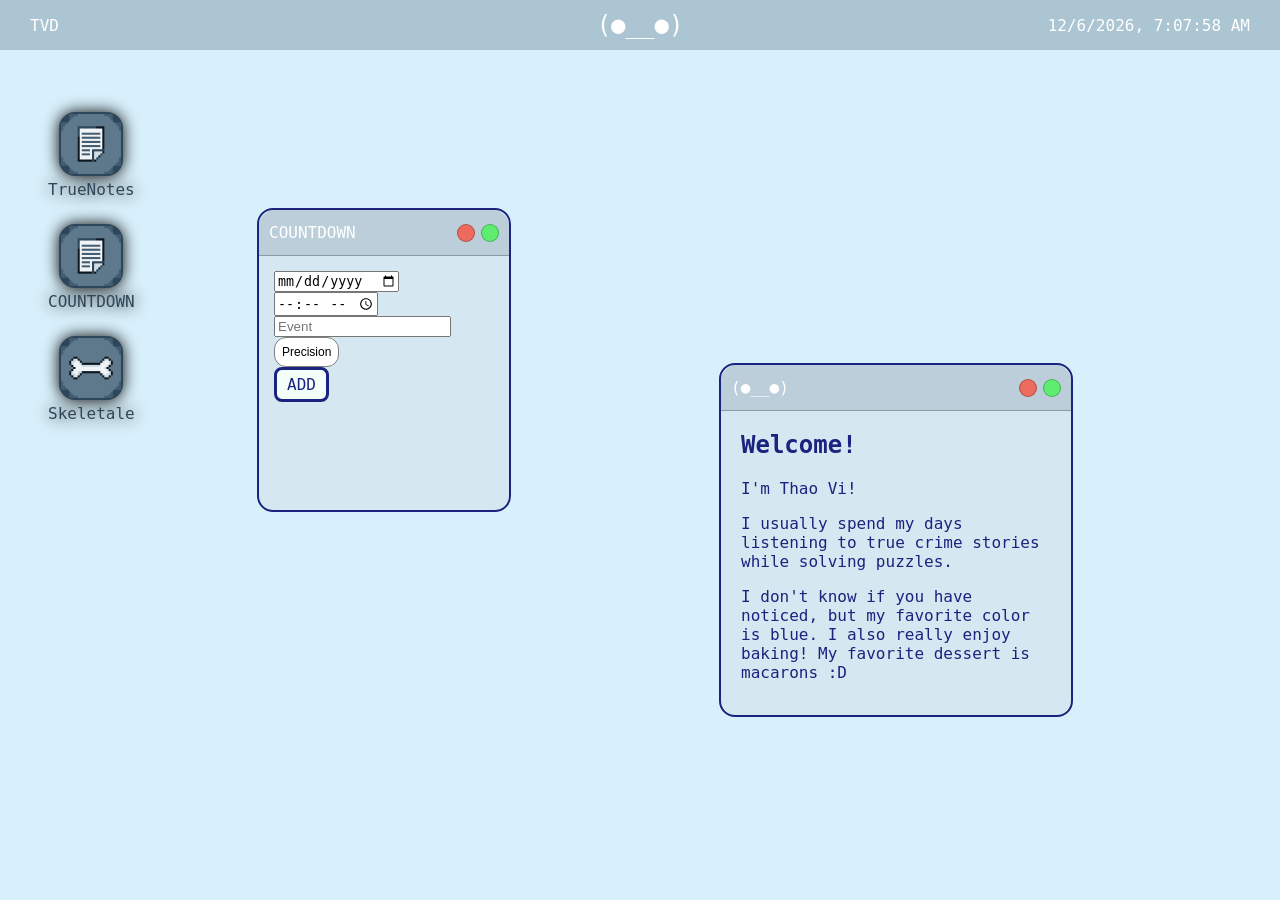
==== index.html @ 7bcbb226 "Add files via upload" ====
<!DOCTYPE html>
<html>
  <head>
    <link rel="stylesheet" type="text/css" href="style.css" "/>
  </head>
  <body style="background-color: #D8F0FB; font-family: DejaVu Sans Mono, monospace; color: #1a237e;margin:20px; background-image: url('https://wallpapers.com/images/hd/thick-white-smoke-aesthetic-light-blue-ysuzkg6v1v2nowtl.jpg'); background-size: cover;">
    <div class="window" id="welcome" style="width:350px; top:60%; left:70%; height:350px">

      <div class="windowheader" id="welcomeheader">
        <div>
          <p>(●__●)</p>
        </div>

        <div class="buttons">
          <div class="closebutton hoverbig" id="welcomeclose"></div>
          <div class="openbutton hoverbig" id="welcomeopen"></div>
        </div>
      </div>
      <div style="padding:0 20px 20px 20px;">
        <h2>Welcome!</h2>
        <p>I'm Thao Vi!</p>
        <p>I usually spend my days listening to true crime stories while solving puzzles.</p>
        <p>I don't know if you have noticed, but my favorite color is blue.    I also really enjoy baking! My favorite dessert is macarons :D</p>
      </div>
    </div>

    <div id="top" style="height:50px; width:100%; position:absolute; top:0; left:0; box-sizing:border-box; background-color:rgba(43, 69, 90, 0.25); backdrop-filter: blur(5px); color:white;"> 
      <div style="display: flex;align-items: center;justify-content: space-between; height:100%; width:100%;">
        <div style="margin-left:30px;">
            TVD
          </div>
          <div id="timeElement" style="margin-right:30px; ">
            Time
          </div>
      </div> 
      <div style=" display: flex;align-items: center;justify-content: center; position:absolute; top:50%; left:50%; transform:translate(-50%, -50%); font-size: 24px;">
           (●__●)
      </div>
    </div>
    <script>
      function updateTime(){
        var currentTime = new Date().toLocaleString();
        var timeText=document.querySelector("#timeElement");
        timeText.innerHTML=currentTime;   
      }
      setInterval(updateTime, 1000);
    </script>

    <div id="desktopApps" style="padding-top: 64px; padding-left: 16px;">
      <div class="appIcon" id="notesIcon">
        <img src="./Images/notes.png" style="width: 64px; height: 64px; border-radius: 16px;">
        <p style="margin: 0px; color:#2E4659; ">TrueNotes</p>
      </div>
      <div class="appIcon" id="countdownIcon">
        <img src="./Images/notes.png" style="width: 64px; height: 64px; border-radius: 16px;">
        <p style="margin: 0px; color:#2E4659; ">COUNTDOWN</p>
      </div>

      <div class="appIcon" id="skeletaleIcon">
        <img src="./Images/skeletale.png" style="width: 64px; height: 64px; border-radius: 16px;">
        <p style="margin: 0px; color:#2E4659; ">Skeletale</p>
      </div>
    </div> 

    <div class="window" id="countdown" style=" top:40%; left:30%; width:250px; height:300px;">
      <div class="windowheader" id="countdownheader">
        <div>
          <p>COUNTDOWN</p>
        </div>
        <div class="buttons">
          <div class="closebutton hoverbig" id="countdownclose"></div>
          <div class="openbutton hoverbig" id="countdownopen"></div>
        </div>
      </div>
      <div class="cdmain">
        <div class="newcd" id="newcd">
          <input type="date" name="date"/>
          <input type="time" name="time"/>
          <input type="text" name="event" placeholder="Event"/>
          <div class="dropdown">
            <button class="dropbtn">Precision</button>
            <div class="dropdown-content">
              <a id="day">Day</a>
              <a id="hour">Hour</a>
              <a id="minute">Minute</a>
              <a id="second">Second</a>
            </div>
          </div>
          <div class="button" id="addbutton">ADD</div>
        </div>
        <div class="cd">
          <p id="demo"> </p>
        </div>

      </div>
    </div> 

    <div class="window" id="notes" style=" top:40%; left:30%; width:500px; height:400px; display:none;">
      <div class="windowheader" id="notesheader">
        <div>
          <p>TRUENOTES</p>
        </div>

        <div class="buttons">
          <div class="closebutton hoverbig" id="notesclose"></div>
          <div class="openbutton hoverbig" id="notesopen"></div>
        </div>
        </div>
          <div class="notesContent">
            <div class="notesSidebar" id="notesSidebar">
              <div class="feet" id="feet">
                
              </div>
            </div>
            <div class="notesMain no" id="notesContent" ></div>
          </div>
    </div>
    <div class="window" id="skeletale" style=" top:50%; left:30%; display:none; width:550px; height:530px;">
      <div class="windowheader" id="skeletaleheader">
          <div>
            <p>SKELETALE</p>
          </div>
          <div class="buttoncontainer"> 
            <div class="buttons">
                <div class="closebutton hoverbig" id="skeletaleclose"></div>
                <div class="openbutton hoverbig" id="skeletaleopen"></div>
            </div>
          </div>
      </div>
      <div class="skeletaleBody">
        <div class="skeletaleMain">
          <div class="skeletaleContent" id="skeletaleContent" style="padding:0 20px 20px 20px;"></div>
          <div class="skeletonImage no" id="skeletonImage">
            <img src="./Images/skeleton no bg.png" alt="Skeleton">
            <div class="heart" 
            id="heart"> 
              <img src="./Images/heart.png" alt="Heart">
            </div>
          </div>
        </div>
          <div class="buttonContainer">
            <div class="button no hoverbig" id="backbutton" onclick="backSkel()">
            < BACK
            </div>
            <div class="button hoverbig" id="nextbutton" onclick="nextSkel()">
            NEXT >
            </div>
          </div>
        </div>


    </div>
    <script src="script.js"></script>
    <script src="countdown.js"></script>
  </body>

</html>
---- style.css ----
.cdmain {
    padding: 15px;
}
/* Dropdown Button */
.dropbtn {
  background-color: #ffffff;
  color: rgb(0, 0, 0);
  padding: 7px;
  font-size: 12px;
  border: solid 1px gray;
  border-radius: 12px;
}

/* The container <div> - needed to position the dropdown content */
.dropdown {
  position: relative;
  display: inline-block;
}

/* Dropdown Content (Hidden by Default) */
.dropdown-content {
  display: none;
  position: absolute;
  background-color: #f1f1f1;
  min-width: 120px;
  box-shadow: 0px 8px 16px 0px rgba(0,0,0,0.2);
  z-index: 1;
}

/* Links inside the dropdown */
.dropdown-content a {
  color: black;
  padding: 12px 16px;
  text-decoration: none;
  display: block;
  cursor: pointer;
}

/* Change color of dropdown links on hover */
.dropdown-content a:hover {background-color: #ddd;}

/* Show the dropdown menu on hover */
.dropdown:hover .dropdown-content {display: block; border-radius: 3px;}

/* Change the background color of the dropdown button when the dropdown content is shown */
.dropdown:hover .dropbtn {background-color: #ddd;}
.hoverbig:hover {
    transform: scale(1.2);
    transition: transform 0.15s;
}

.hoverbig img:hover {
    transform: scale(1.2);
}

.footprints {
    margin-bottom:5px;
}
.footprints.left {
    transform: translateX(-15px);
}

.footprints.right {
    transform: translateX(20px);
}
.footprints img {
    height:30px;
    width:30px;
    object-fit: contain;
    margin: 5px;
}
.closebutton {
    cursor: pointer; 
    width:16px; 
    height:16px;background-color: #EC6B5E; 
    border-radius:16px; 
    border:solid 1px rgba(0,0,0,0.25); 
    margin-left:6px;
}

.openbutton {
    cursor: pointer; 
    width:16px; 
    height:16px;background-color: #5eec71; 
    border-radius:16px; 
    border:solid 1px rgba(0,0,0,0.25); 
    margin-left:6px;
}

.window {
    position: absolute;
    border: solid 2px;
    border-radius:16px;
    background:#D5E7F1;
    padding:0;
    transform: translate(-50%, -50%);
}

.windowheader {
    height:25px;
    display:flex;
    margin:0;
    padding:10px;
    background:rgba(43, 69, 90, 0.15);
    color:white;
    cursor:move;
    border-radius:16px 16px 0 0;
    align-items: center;
    justify-content: space-between;
    border-bottom:solid 1px rgba(0,0,0,0.25); 
}

.buttons {
    display:flex;
    justify-content: space-between;
}

.selected { 
    background-color: rgba(143, 220, 250, 0.215);
    height:80px
}

.appIcon {
    text-align: center;
    border-radius: 8px;
    cursor: pointer;
    padding: 16px; 
    filter: drop-shadow(0 0 8px black); 
    width: fit-content;
}


.notesContent {
    display: flex;
    flex-direction: row;
    height: 355px;
}


.notesSidebar {
    width:100%;
    display:flex;
    justify-content: center;
    align-items: end;
    padding:10px;
    background-image: url("./Images/grass.png");
    background-size: contain;
    transition: width 0.5s ease;
}
.notesSidebar.compressed{
    padding: 10px;
    height: auto;
    width:90px;
    background:rgba(124, 147, 165, 0.5);
    background-image: url("./Images/grass.png");
    background-size: contain;
    border-radius: 0 0 0 16px; 
    border-top:solid 1px rgba(0,0,0,0.25); 
}

.noteEntry {
    display:flex;
    margin: 20px;
    padding:10px
}

.notesMain {
    padding: 0 20px 20px 20px;
    width:410px;
    overflow-y: hidden;
}

#desktopApps {
    position: absolute;
    top: 32px;
    left: 16px;

    display: grid;
    grid-template-rows: repeat(3, 96px);
    gap: 16px;
}

.button {
    border:solid;
    border-radius: 8px;
    background-color: mintcream;
    width: fit-content;
    padding: 5px 10px;
    cursor:pointer;
}

.skeletaleBody {
    display: flex;
    flex-direction: column;
    height: 450px;
}

.buttonContainer {
    display: flex;
    justify-content: center;
    gap:16px;
    align-items: center;
    flex-shrink: 0;
}

.no {
    display:none !important;
}

.skeletaleMain {
    display: flex;
    flex: 1;
    overflow: hidden;
}

.skeletaleContent {
    flex: 3;
    padding: 20px;
    overflow-y: hidden;
}

.skeletonImage {
    flex: 2;
    display: flex;
    justify-content: center;
    align-items: flex-start;
    padding-top:20px;
    position:relative;
}

.skeletonImage img {
    max-width: 100%;
    max-height: 370px;
    object-fit: contain;
}

.heart img {
    object-fit: contain;
    height: 10px;
}

#heart {
    position: absolute;
    filter:drop-shadow(0 0 4px rgba(255,70,70,0.8));
    top: 50px;
    left: 80px;

    transition: top 0.3s, left 0.3s;
}
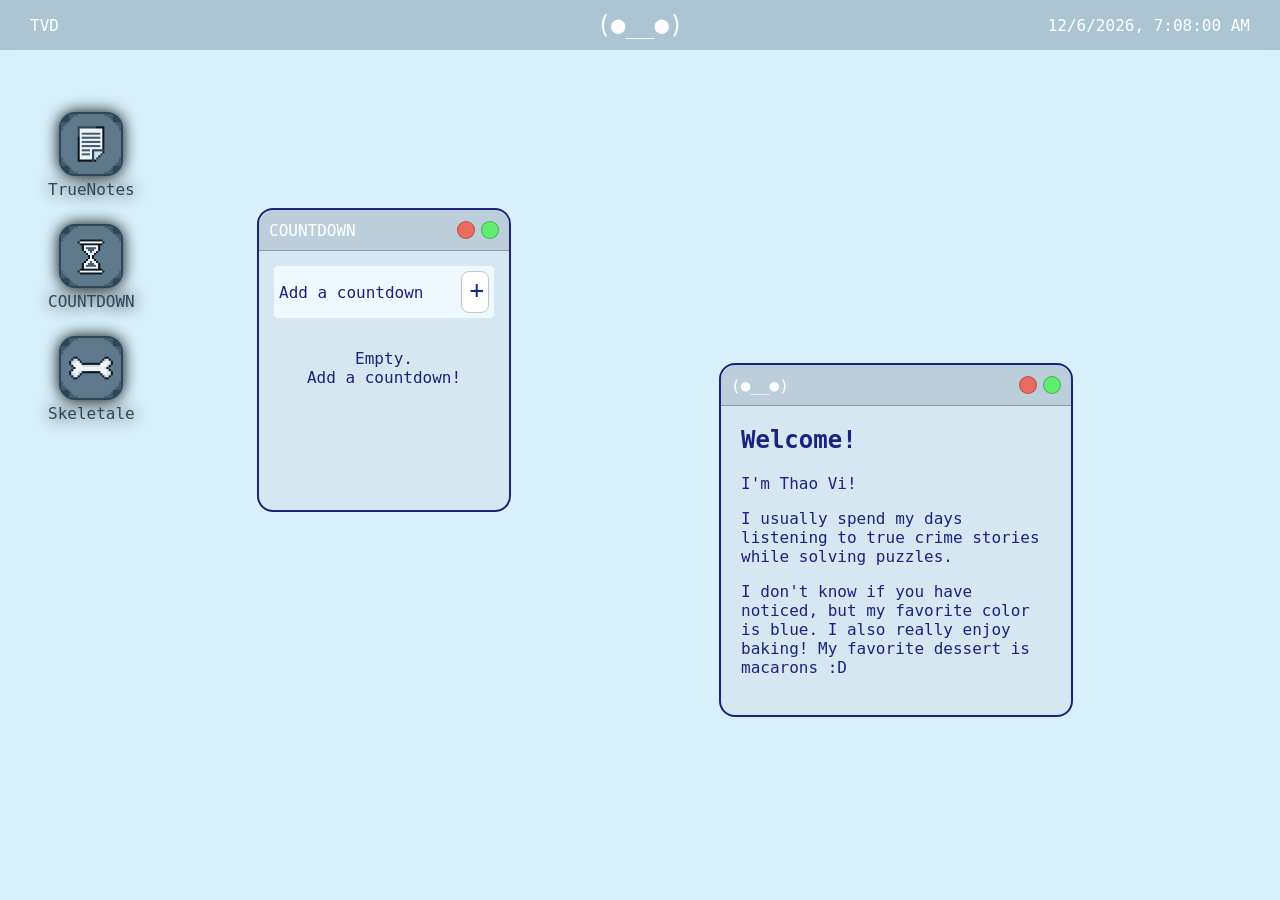
==== commit 091d670b: "Add files via upload" ====
--- a/index.html
+++ b/index.html
@@ -52,7 +52,7 @@
         <p style="margin: 0px; color:#2E4659; ">TrueNotes</p>
       </div>
       <div class="appIcon" id="countdownIcon">
-        <img src="./Images/notes.png" style="width: 64px; height: 64px; border-radius: 16px;">
+        <img src="./Images/count.png" style="width: 64px; height: 64px; border-radius: 16px;">
         <p style="margin: 0px; color:#2E4659; ">COUNTDOWN</p>
       </div>
 
@@ -67,29 +67,47 @@
         <div>
           <p>COUNTDOWN</p>
         </div>
-        <div class="buttons">
+        <div class="buttons"> 
           <div class="closebutton hoverbig" id="countdownclose"></div>
           <div class="openbutton hoverbig" id="countdownopen"></div>
         </div>
       </div>
       <div class="cdmain">
-        <div class="newcd" id="newcd">
-          <input type="date" name="date"/>
-          <input type="time" name="time"/>
-          <input type="text" name="event" placeholder="Event"/>
-          <div class="dropdown">
-            <button class="dropbtn">Precision</button>
-            <div class="dropdown-content">
-              <a id="day">Day</a>
-              <a id="hour">Hour</a>
-              <a id="minute">Minute</a>
-              <a id="second">Second</a>
+        <div class="cdlist" id="cdlist">
+          <div id="cdheader">
+            <div>Add a countdown</div>
+            <div id="showadd" title="Add Countdown">
+              +
             </div>
           </div>
-          <div class="button" id="addbutton">ADD</div>
+        <div class="newcd no" id="newcd">
+          <p style="text-align:center"> Set New Countdown </p>
+          <input type="text" name="event" placeholder="Event" class="eventinput"/>
+          <div class="buttons" id="inputs">
+            <input type="date" name="date" class="dateinput"/>
+            <input type="time" name="time" class="timeinput"/>
+          </div>
+          <div class="buttons">
+            <div class="dropdown">
+              <button class="dropbtn">Precision</button>
+              <div class="dropdown-content">
+                <a id="day">Day</a>
+                <a id="hour">Hour</a>
+                <a id="minute">Minute</a>
+                <a id="second">Second</a>
+              </div>
+            </div>
+            <div class="dropbtn hoverbig" id="addbutton">ADD</div>
+          </div>
         </div>
+          <div id="list">
+            <div>Your Countdowns</div>
+            <!-- cd name - show - edit -->
+          </div>
+        </div>
+
+
         <div class="cd">
-          <p id="demo"> </p>
         </div>
 
       </div>
@@ -120,7 +138,7 @@
           <div>
             <p>SKELETALE</p>
           </div>
-          <div class="buttoncontainer"> 
+          <div class="buttonContainer center"> 
             <div class="buttons">
                 <div class="closebutton hoverbig" id="skeletaleclose"></div>
                 <div class="openbutton hoverbig" id="skeletaleopen"></div>
@@ -138,7 +156,7 @@
             </div>
           </div>
         </div>
-          <div class="buttonContainer">
+          <div class="buttonContainer center">
             <div class="button no hoverbig" id="backbutton" onclick="backSkel()">
             < BACK
             </div>
--- a/style.css
+++ b/style.css
@@ -1,23 +1,156 @@
+.center {
+    display: flex;
+    align-items: center;
+    justify-content: center;
+}
+
+.label {
+    text-align: center;
+}
+
+.case {
+    padding:10px;
+    border: solid 1px rgba(37, 115, 232, 0.42);
+    border-radius: 4px;
+    margin: 3px;
+    background-color: white;
+    box-shadow: rgba(16, 16, 241, 0.402);
+}
+
+.countdownTime {
+    display: flex;
+    flex-direction: row;
+}
+
+.countdownDisplayContent {
+    flex-direction: column;
+}
+
+.countdownEvent {
+    font-size: larger;
+    font-weight: bold;
+    padding: 20px;
+    width: 125px;
+    border-radius: 16px;
+    margin: 10px;
+    margin-bottom: 0px;
+    background-color: white;
+}
+.countdownTime {
+    font-size: large; 
+}
+
+.newcd {
+    margin-bottom: 5px;
+}
+#list {
+    flex:1;
+    overflow-y: auto;
+    overflow-x: hidden;
+    padding: 5x;
+}
+#inputs {
+    margin:0px 0px 5px 0;
+}
+.dateinput {
+    border-radius: 4px;
+}
+.eventinput{
+    width: 210px;
+    margin: 10px 0;
+}
+#showadd:hover {
+    background: rgba(255,255,255,0.5);
+}
+
+.cdListItem {
+    display: flex;
+    justify-content: space-between;
+    align-items: center;
+    gap: 8px;
+    padding: 8px;
+    margin-bottom: 8px;
+    background: rgba(255,255,255,0.35);
+    border-radius: 8px;
+}
+.cdmain {
+    padding: 10px;
+    height: calc(100% - 45px);
+    box-sizing: border-box;
+    overflow-y: auto;
+    overflow-x: hidden;
+}
+.cdListInfo {
+    display: flex;
+    flex-direction: column;
+    min-width: 0;
+}
+
+.cdListInfo b {
+    overflow: hidden;
+    text-overflow: ellipsis;
+}
+
+.cdListInfo small {
+    font-size: 10px;
+    opacity: 0.7;
+}
+
+.cdListButtons {
+    display: flex;
+    gap: 3px;
+}
+
+.cdListButtons button {
+    border: 1px solid rgba(0,0,0,0.25);
+    border-radius: 6px;
+    background: mintcream;
+    cursor: pointer;
+    font-family: inherit;
+    font-size: 9px;
+    padding: 4px;
+}
+
+.cdListButtons button:hover {
+    background: white;
+}
+#cdheader {
+    display: flex;
+    justify-content: space-between;
+    align-items: center;
+    margin-bottom: 15px;
+    border-radius: 4px;
+    background-color: aliceblue;
+    padding: 5px;
+}
+
+#showadd {
+    border: solid 1px rgb(199, 196, 196);
+    font-size: 24px;
+    border-radius: 8px;
+    padding: 4px 4px 8px 8px; 
+    background-color: white;
+    cursor: pointer;
+}
 .cdmain {
     padding: 15px;
 }
-/* Dropdown Button */
+
 .dropbtn {
   background-color: #ffffff;
   color: rgb(0, 0, 0);
   padding: 7px;
   font-size: 12px;
   border: solid 1px gray;
-  border-radius: 12px;
-}
-
-/* The container <div> - needed to position the dropdown content */
+  border-radius: 4px;
+  cursor:pointer;
+}
+
 .dropdown {
   position: relative;
   display: inline-block;
 }
 
-/* Dropdown Content (Hidden by Default) */
 .dropdown-content {
   display: none;
   position: absolute;
@@ -27,7 +160,6 @@
   z-index: 1;
 }
 
-/* Links inside the dropdown */
 .dropdown-content a {
   color: black;
   padding: 12px 16px;
@@ -36,13 +168,10 @@
   cursor: pointer;
 }
 
-/* Change color of dropdown links on hover */
 .dropdown-content a:hover {background-color: #ddd;}
 
-/* Show the dropdown menu on hover */
 .dropdown:hover .dropdown-content {display: block; border-radius: 3px;}
 
-/* Change the background color of the dropdown button when the dropdown content is shown */
 .dropdown:hover .dropbtn {background-color: #ddd;}
 .hoverbig:hover {
     transform: scale(1.2);
@@ -97,7 +226,7 @@
 }
 
 .windowheader {
-    height:25px;
+    height:20px;
     display:flex;
     margin:0;
     padding:10px;
@@ -196,10 +325,7 @@
 }
 
 .buttonContainer {
-    display: flex;
-    justify-content: center;
     gap:16px;
-    align-items: center;
     flex-shrink: 0;
 }
 
@@ -248,6 +374,29 @@
     transition: top 0.3s, left 0.3s;
 }
 
-
-
-
+/* width */
+::-webkit-scrollbar {
+  width: 3px;
+  border-radius: 16px;
+}
+
+/* Track */
+::-webkit-scrollbar-track {
+  background: #f1f1f1;
+  border-radius: 16px;
+  height: 125px;
+}
+
+/* Handle */
+::-webkit-scrollbar-thumb {
+  background: #94b0ff;
+  border-radius: 16px;
+}
+
+/* Handle on hover */
+::-webkit-scrollbar-thumb:hover {
+  background: #555;
+}
+
+
+
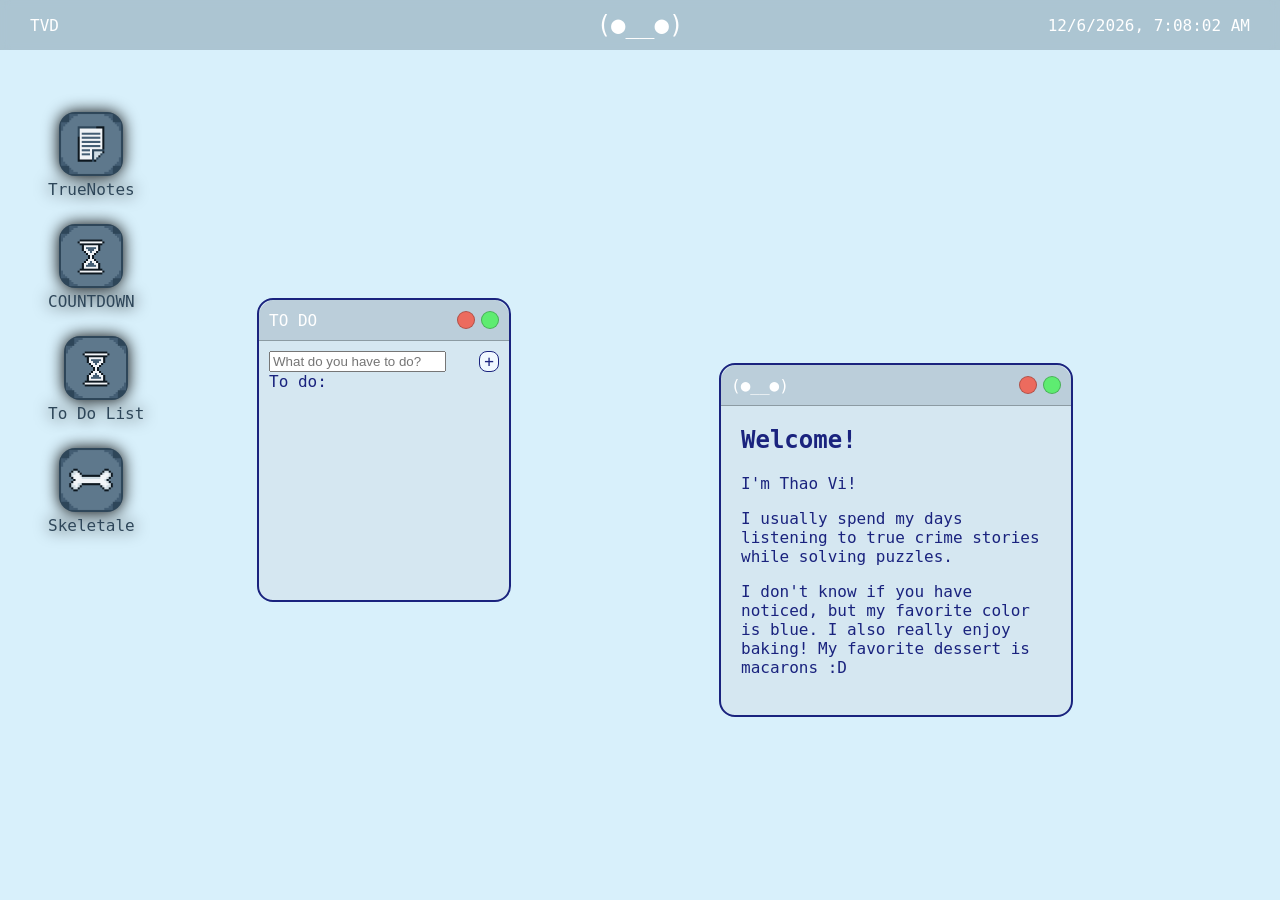
==== commit 30f5230d: "Add files via upload" ====
--- a/index.html
+++ b/index.html
@@ -6,7 +6,7 @@
   <body style="background-color: #D8F0FB; font-family: DejaVu Sans Mono, monospace; color: #1a237e;margin:20px; background-image: url('https://wallpapers.com/images/hd/thick-white-smoke-aesthetic-light-blue-ysuzkg6v1v2nowtl.jpg'); background-size: cover;">
     <div class="window" id="welcome" style="width:350px; top:60%; left:70%; height:350px">
 
-      <div class="windowheader" id="welcomeheader">
+      <div class="windowheader space-between" id="welcomeheader">
         <div>
           <p>(●__●)</p>
         </div>
@@ -55,6 +55,10 @@
         <img src="./Images/count.png" style="width: 64px; height: 64px; border-radius: 16px;">
         <p style="margin: 0px; color:#2E4659; ">COUNTDOWN</p>
       </div>
+      <div class="appIcon" id="todoIcon">
+        <img src="./Images/count.png" style="width: 64px; height: 64px; border-radius: 16px;">
+        <p style="margin: 0px; color:#2E4659; ">To Do List</p>
+      </div>
 
       <div class="appIcon" id="skeletaleIcon">
         <img src="./Images/skeletale.png" style="width: 64px; height: 64px; border-radius: 16px;">
@@ -62,8 +66,29 @@
       </div>
     </div> 
 
-    <div class="window" id="countdown" style=" top:40%; left:30%; width:250px; height:300px;">
-      <div class="windowheader" id="countdownheader">
+    <div class="window" id="todo" style=" top:50%; left:30%; width:250px; height:300px;">
+      <div class="windowheader space-between" id="todoheader">
+        <div>
+          <p>TO DO</p>
+        </div>
+        <div class="buttons"> 
+          <div class="closebutton hoverbig" id="todoclose"></div>
+          <div class="openbutton hoverbig" id="todoopen"></div>
+        </div>
+      </div>
+      <div class="todomain">
+        <div class="space-between todoheader">
+          <input type="text" name="task" placeholder="What do you have to do?" class="todoinput"/>
+          <div id="todoadd">+</div>
+        </div> 
+        <div class="todolist" id="todolist">
+          To do: 
+        </div>
+      </div>
+    </div> 
+
+    <div class="window" id="countdown" style="display:none; top:40%; left:30%; width:250px; height:300px;">
+      <div class="windowheader space-between" id="countdownheader">
         <div>
           <p>COUNTDOWN</p>
         </div>
@@ -74,7 +99,7 @@
       </div>
       <div class="cdmain">
         <div class="cdlist" id="cdlist">
-          <div id="cdheader">
+          <div id="cdheader" class="space-between">
             <div>Add a countdown</div>
             <div id="showadd" title="Add Countdown">
               +
@@ -105,16 +130,13 @@
             <!-- cd name - show - edit -->
           </div>
         </div>
-
-
         <div class="cd">
         </div>
-
       </div>
     </div> 
 
     <div class="window" id="notes" style=" top:40%; left:30%; width:500px; height:400px; display:none;">
-      <div class="windowheader" id="notesheader">
+      <div class="windowheader space-between" id="notesheader">
         <div>
           <p>TRUENOTES</p>
         </div>
@@ -134,7 +156,7 @@
           </div>
     </div>
     <div class="window" id="skeletale" style=" top:50%; left:30%; display:none; width:550px; height:530px;">
-      <div class="windowheader" id="skeletaleheader">
+      <div class="windowheader space-between" id="skeletaleheader">
           <div>
             <p>SKELETALE</p>
           </div>
--- a/style.css
+++ b/style.css
@@ -1,9 +1,38 @@
+.todolist {
+    overflow-y:auto;
+    height:100%;
+}
+
+.todomain {
+    padding: 10px;
+}
+
+#todoadd {
+    border-radius: 8px;
+    padding: 0 4px;
+    cursor: pointer;
+    border: solid 1px;
+    background-color: aliceblue;
+}
+
+.space-between {
+    display: flex;
+    justify-content: space-between;
+    align-items: center;
+}
+
 .center {
     display: flex;
     align-items: center;
     justify-content: center;
 }
 
+
+#feet {
+    display: flex;
+    flex-direction: column;
+    align-items: center;
+}
 .label {
     text-align: center;
 }
@@ -64,9 +93,6 @@
 }
 
 .cdListItem {
-    display: flex;
-    justify-content: space-between;
-    align-items: center;
     gap: 8px;
     padding: 8px;
     margin-bottom: 8px;
@@ -115,9 +141,6 @@
     background: white;
 }
 #cdheader {
-    display: flex;
-    justify-content: space-between;
-    align-items: center;
     margin-bottom: 15px;
     border-radius: 4px;
     background-color: aliceblue;
@@ -131,6 +154,7 @@
     padding: 4px 4px 8px 8px; 
     background-color: white;
     cursor: pointer;
+    max-width: 20px;
 }
 .cdmain {
     padding: 15px;
@@ -227,15 +251,12 @@
 
 .windowheader {
     height:20px;
-    display:flex;
     margin:0;
     padding:10px;
     background:rgba(43, 69, 90, 0.15);
     color:white;
     cursor:move;
     border-radius:16px 16px 0 0;
-    align-items: center;
-    justify-content: space-between;
     border-bottom:solid 1px rgba(0,0,0,0.25); 
 }
 
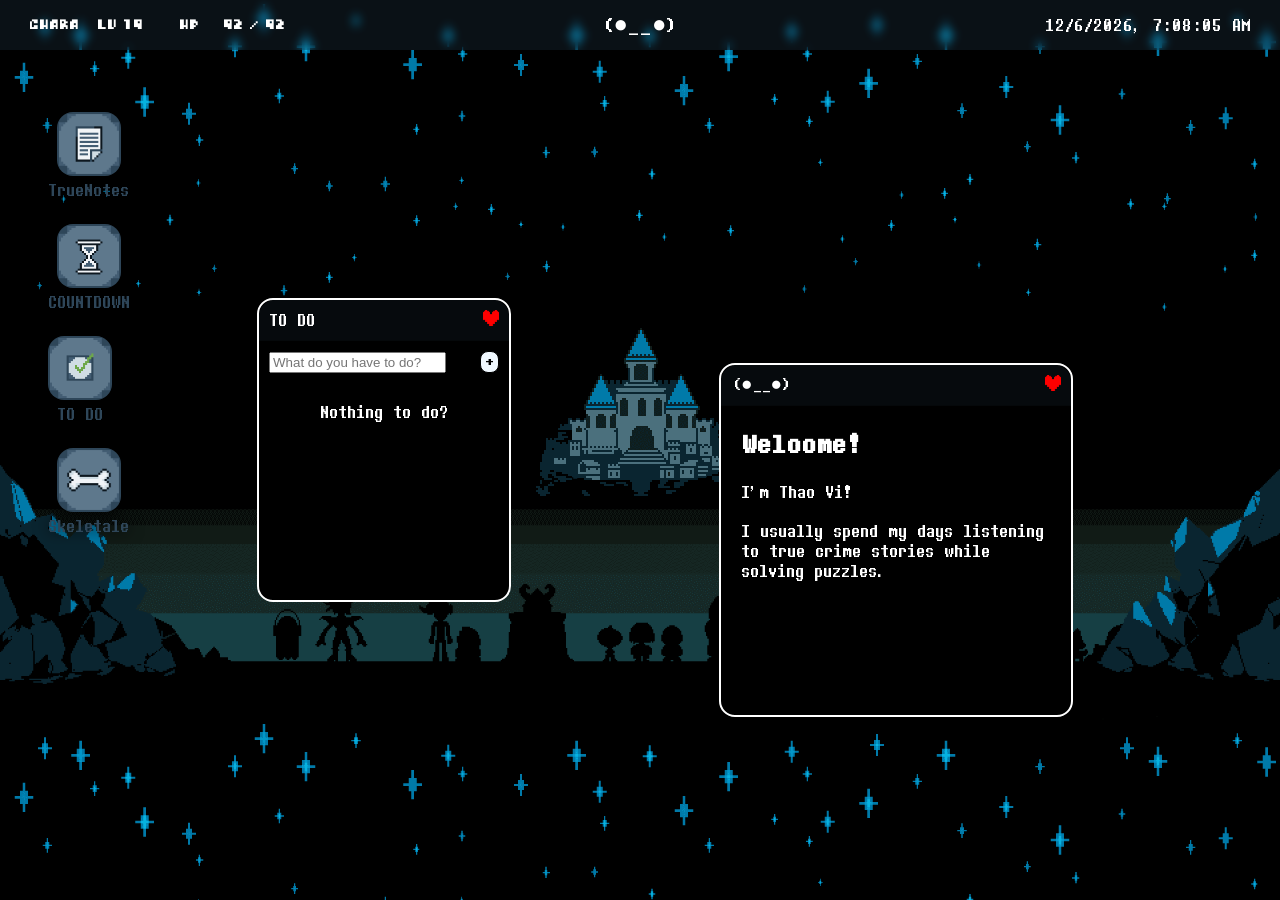
==== commit 3b9adc13: "Add files via upload" ====
--- a/index.html
+++ b/index.html
@@ -1,9 +1,10 @@
 <!DOCTYPE html>
 <html>
   <head>
-    <link rel="stylesheet" type="text/css" href="style.css" "/>
+    <link rel="stylesheet" type="text/css" href="style.css"/>
+    <link rel="stylesheet" type="text/css" href="./undertalefont/undertale.css"/>
   </head>
-  <body style="background-color: #D8F0FB; font-family: DejaVu Sans Mono, monospace; color: #1a237e;margin:20px; background-image: url('https://wallpapers.com/images/hd/thick-white-smoke-aesthetic-light-blue-ysuzkg6v1v2nowtl.jpg'); background-size: cover;">
+  <body class="ut-dialogue" style="background-color: black;margin:20px; background-image: url('./Images/background.png'); background-size: cover;">
     <div class="window" id="welcome" style="width:350px; top:60%; left:70%; height:350px">
 
       <div class="windowheader space-between" id="welcomeheader">
@@ -12,23 +13,24 @@
         </div>
 
         <div class="buttons">
-          <div class="closebutton hoverbig" id="welcomeclose"></div>
-          <div class="openbutton hoverbig" id="welcomeopen"></div>
+          <div class="closebutton heart" id="welcomeclose">
+            <img src="./Images/heart.png" class="normal">
+            <img src="./Images/brokenheart.png" class="hover">
+          </div>
         </div>
       </div>
       <div style="padding:0 20px 20px 20px;">
         <h2>Welcome!</h2>
         <p>I'm Thao Vi!</p>
         <p>I usually spend my days listening to true crime stories while solving puzzles.</p>
-        <p>I don't know if you have noticed, but my favorite color is blue.    I also really enjoy baking! My favorite dessert is macarons :D</p>
       </div>
     </div>
 
     <div id="top" style="height:50px; width:100%; position:absolute; top:0; left:0; box-sizing:border-box; background-color:rgba(43, 69, 90, 0.25); backdrop-filter: blur(5px); color:white;"> 
       <div style="display: flex;align-items: center;justify-content: space-between; height:100%; width:100%;">
         <div style="margin-left:30px;">
-            TVD
-          </div>
+            <p class="ut-stats">CHARA&nbsp;&nbsp;&nbsp;LV 19&nbsp;&nbsp;&nbsp;&nbsp;&nbsp;&nbsp;HP&nbsp;&nbsp;&nbsp;&nbsp;92 / 92</p>
+        </div>
           <div id="timeElement" style="margin-right:30px; ">
             Time
           </div>
@@ -54,10 +56,11 @@
       <div class="appIcon" id="countdownIcon">
         <img src="./Images/count.png" style="width: 64px; height: 64px; border-radius: 16px;">
         <p style="margin: 0px; color:#2E4659; ">COUNTDOWN</p>
-      </div>
+      </div>  
+
       <div class="appIcon" id="todoIcon">
-        <img src="./Images/count.png" style="width: 64px; height: 64px; border-radius: 16px;">
-        <p style="margin: 0px; color:#2E4659; ">To Do List</p>
+        <img src="./Images/todover3.png" style="width: 64px; height: 64px; border-radius: 16px;">
+        <p style="margin: 0px; color:#2E4659; ">TO DO</p>
       </div>
 
       <div class="appIcon" id="skeletaleIcon">
@@ -72,17 +75,19 @@
           <p>TO DO</p>
         </div>
         <div class="buttons"> 
-          <div class="closebutton hoverbig" id="todoclose"></div>
-          <div class="openbutton hoverbig" id="todoopen"></div>
+          <div class="closebutton heart" id="todoclose">
+            <img src="./Images/heart.png" alt="Heart" class="normal">
+            <img src="./Images/brokenheart.png" class="hover">
+          </div>
         </div>
       </div>
       <div class="todomain">
         <div class="space-between todoheader">
           <input type="text" name="task" placeholder="What do you have to do?" class="todoinput"/>
-          <div id="todoadd">+</div>
+          <div class="ut-chara" id="todoadd">+</div>
         </div> 
         <div class="todolist" id="todolist">
-          To do: 
+
         </div>
       </div>
     </div> 
@@ -93,14 +98,16 @@
           <p>COUNTDOWN</p>
         </div>
         <div class="buttons"> 
-          <div class="closebutton hoverbig" id="countdownclose"></div>
-          <div class="openbutton hoverbig" id="countdownopen"></div>
+          <div class="closebutton heart" id="countdownclose">
+            <img src="./Images/heart.png" alt="Heart" class="normal">
+            <img src="./Images/brokenheart.png" class="hover">
+          </div>
         </div>
       </div>
       <div class="cdmain">
         <div class="cdlist" id="cdlist">
           <div id="cdheader" class="space-between">
-            <div>Add a countdown</div>
+            <div style="color:black;">Add a countdown</div>
             <div id="showadd" title="Add Countdown">
               +
             </div>
@@ -108,11 +115,11 @@
         <div class="newcd no" id="newcd">
           <p style="text-align:center"> Set New Countdown </p>
           <input type="text" name="event" placeholder="Event" class="eventinput"/>
-          <div class="buttons" id="inputs">
+          <div class="buttons space-between" id="inputs">
             <input type="date" name="date" class="dateinput"/>
             <input type="time" name="time" class="timeinput"/>
           </div>
-          <div class="buttons">
+          <div class="buttons space-between">
             <div class="dropdown">
               <button class="dropbtn">Precision</button>
               <div class="dropdown-content">
@@ -142,8 +149,10 @@
         </div>
 
         <div class="buttons">
-          <div class="closebutton hoverbig" id="notesclose"></div>
-          <div class="openbutton hoverbig" id="notesopen"></div>
+          <div class="closebutton heart" id="notesclose">
+            <img src="./Images/heart.png" alt="Heart" class="normal">
+            <img src="./Images/brokenheart.png" class="hover">
+          </div>
         </div>
         </div>
           <div class="notesContent">
@@ -161,9 +170,9 @@
             <p>SKELETALE</p>
           </div>
           <div class="buttonContainer center"> 
-            <div class="buttons">
-                <div class="closebutton hoverbig" id="skeletaleclose"></div>
-                <div class="openbutton hoverbig" id="skeletaleopen"></div>
+            <div class="closebutton heart" id="skeletaleclose">
+              <img src="./Images/heart.png" alt="Heart" class="normal">
+              <img src="./Images/brokenheart.png" class="hover">
             </div>
           </div>
       </div>
@@ -172,8 +181,7 @@
           <div class="skeletaleContent" id="skeletaleContent" style="padding:0 20px 20px 20px;"></div>
           <div class="skeletonImage no" id="skeletonImage">
             <img src="./Images/skeleton no bg.png" alt="Skeleton">
-            <div class="heart" 
-            id="heart"> 
+            <div id="heart"> 
               <img src="./Images/heart.png" alt="Heart">
             </div>
           </div>
--- a/style.css
+++ b/style.css
@@ -1,6 +1,35 @@
+
+
+a, a:link, a:visited {
+	color:#f68228;
+}
+a:hover, a:active {
+	color:#fff434;
+}
+
+.todolistitem {
+    padding: 7px;
+    background-color: aliceblue;
+    margin:5px;
+    border-radius: 2px;
+}
+
+.deletetask {
+    width: 20px;
+    height :20px;
+    margin:5px;
+}
+
+.completetask {
+    height:20px;
+    width: 20px;
+}
+
 .todolist {
     overflow-y:auto;
+    overflow-x: hidden;
     height:100%;
+    margin-top:10px;
 }
 
 .todomain {
@@ -13,6 +42,7 @@
     cursor: pointer;
     border: solid 1px;
     background-color: aliceblue;
+    color:black;
 }
 
 .space-between {
@@ -35,6 +65,7 @@
 }
 .label {
     text-align: center;
+    color: white;
 }
 
 .case {
@@ -155,6 +186,7 @@
     background-color: white;
     cursor: pointer;
     max-width: 20px;
+    color:black;
 }
 .cdmain {
     padding: 15px;
@@ -225,26 +257,16 @@
 .closebutton {
     cursor: pointer; 
     width:16px; 
-    height:16px;background-color: #EC6B5E; 
+    height:16px;
     border-radius:16px; 
-    border:solid 1px rgba(0,0,0,0.25); 
-    margin-left:6px;
-}
-
-.openbutton {
-    cursor: pointer; 
-    width:16px; 
-    height:16px;background-color: #5eec71; 
-    border-radius:16px; 
-    border:solid 1px rgba(0,0,0,0.25); 
-    margin-left:6px;
+    margin-left:20px;
 }
 
 .window {
     position: absolute;
     border: solid 2px;
     border-radius:16px;
-    background:#D5E7F1;
+    background: black;
     padding:0;
     transform: translate(-50%, -50%);
 }
@@ -260,11 +282,6 @@
     border-bottom:solid 1px rgba(0,0,0,0.25); 
 }
 
-.buttons {
-    display:flex;
-    justify-content: space-between;
-}
-
 .selected { 
     background-color: rgba(143, 220, 250, 0.215);
     height:80px
@@ -279,31 +296,30 @@
     width: fit-content;
 }
 
-
 .notesContent {
     display: flex;
     flex-direction: row;
     height: 355px;
 }
-
 
 .notesSidebar {
     width:100%;
     display:flex;
+    height:100%;
     justify-content: center;
     align-items: end;
     padding:10px;
-    background-image: url("./Images/grass.png");
-    background-size: contain;
+    background-image: url("./Images/flowers.png");
+    background-size: cover;
     transition: width 0.5s ease;
 }
 .notesSidebar.compressed{
     padding: 10px;
-    height: auto;
+    height: 100%;
     width:90px;
     background:rgba(124, 147, 165, 0.5);
-    background-image: url("./Images/grass.png");
-    background-size: contain;
+    background-image: url("./Images/flowers.png");
+    background-size: cover;
     border-radius: 0 0 0 16px; 
     border-top:solid 1px rgba(0,0,0,0.25); 
 }
@@ -337,6 +353,7 @@
     width: fit-content;
     padding: 5px 10px;
     cursor:pointer;
+    color:black;
 }
 
 .skeletaleBody {
@@ -381,9 +398,29 @@
     object-fit: contain;
 }
 
+.heart .hover {
+  opacity: 0; 
+}
+
+.heart:hover .hover {
+  opacity: 1; 
+}
+
+.heart:hover .normal {
+  opacity: 0; 
+}
+
+.hover img {
+    height:20px;
+}
+
 .heart img {
+    position: absolute;
+    top: 10px;
+    right: 10px;
     object-fit: contain;
-    height: 10px;
+    height: 16px;
+    transition: opacity 0.2s ease;
 }
 
 #heart {
@@ -395,26 +432,22 @@
     transition: top 0.3s, left 0.3s;
 }
 
-/* width */
 ::-webkit-scrollbar {
   width: 3px;
   border-radius: 16px;
 }
 
-/* Track */
 ::-webkit-scrollbar-track {
   background: #f1f1f1;
   border-radius: 16px;
   height: 125px;
 }
 
-/* Handle */
 ::-webkit-scrollbar-thumb {
   background: #94b0ff;
   border-radius: 16px;
 }
 
-/* Handle on hover */
 ::-webkit-scrollbar-thumb:hover {
   background: #555;
 }
--- a/undertalefont/undertale.css
+++ b/undertalefont/undertale.css
@@ -0,0 +1,125 @@
+/*
+Font Credits:
+	Determination (Mono/Sans): https://www.behance.net/gallery/31268855/Determination-Better-Undertale-Font
+	Monster Friend (Fore/Back): https://www.behance.net/gallery/31378523/Monster-Friend-Undertale-Logo-Font
+	MNC: [WARNING: I changed the name of this font because the original was NSFW, and thus not very professional - go to link at own discresion] http://auntiepixelante.com/?p=606
+	Mercy: http://maxigamer.deviantart.com/art/MERCY-Font-the-UNDERTALE-font-for-battle-buttons-590779512
+*/
+@font-face {
+	font-family:"Determination Mono";
+	src:url("dt mono/DeterminationMonoWeb.eot?") format("eot"),url("dt mono/DeterminationMonoWeb.woff") format("woff"),url("dt mono/DeterminationMonoWeb.otf") format("opentype");
+}
+@font-face {
+	font-family:"Determination Sans";
+	src:url("dt sans/DeterminationSansWeb.eot?") format("eot"),url("dt sans/DeterminationSansWeb.woff") format("woff"),url("dt sans/DeterminationSansWeb.otf") format("opentype");
+}
+@font-face {
+	font-family:MNC;
+	src:url("mnc/MNC.eot?") format("eot"),url("mnc/MNC.woff") format("woff"),url("mnc/MNC.otf") format("opentype");
+}
+@font-face {
+	font-family:"Monster Friend Back";
+	src:url("Logo/back/MonsterFriendBack.eot?") format("eot"),url("Logo/back/MonsterFriendBack.woff") format("woff"),url("Logo/back/MonsterFriendBack.otf") format("opentype");
+}
+@font-face {
+	font-family:"Monster Friend Fore";
+	src:url("Logo/fore/MonsterFriendFore.eot?") format("eot"),url("Logo/fore/MonsterFriendFore.woff") format("woff"),url("Logo/fore/MonsterFriendFore.otf") format("opentype");
+}
+@font-face {
+	font-family:Mercy;
+	src:url("mercy/MERCY.eot?") format("eot"),url("mercy/MERCY.woff") format("woff"),url("mercy/MERCY.otf") format("opentype");
+}
+
+.ut-wrapper {
+	/* Surround the body of UT text with this class */
+	background-color:black;
+	color:white;
+	font-size:20px;
+}
+.ut-title-parent {
+	/* Put on a wrapper div around the heading element - window resize handling */
+	position:relative;
+}
+.ut-title {
+	/* For heading elements */
+	/* On element: specify "data-text" and "data-hearts" attributes */
+	color:#888;
+	font-family:"Monster Friend Back","Monster Friend Fore",Arial,sans-serif;
+	font-size:2.35em;
+}
+.ut-title::before {
+	color:#e90111;
+	font-family:"Monster Friend Fore","Monster Friend Back",Arial,sans-serif;
+	content:attr(data-hearts);
+	position:absolute;
+	left:0;
+	top:0;
+}
+.ut-title::after {
+	color:white;
+	font-family:"Monster Friend Fore","Monster Friend Back",Arial,sans-serif;
+	content:attr(data-text);
+	position:absolute;
+	left:0;
+	top:0;
+}
+.ut-stats {
+	/* For text that should resemble the UT stat screen during combat (like player name) */
+	color:white;
+	font-family:MNC,Broadway,"Arial Black",Arial,sans-serif;
+	font-size:0.8em;
+}
+.ut-dialogue {
+	/* For text that should resemble UT dialogue */
+	color:white;
+	font-family:"Determination Mono","Determination Sans","8-bit Operator","FixedSys","Courier New",monospace;
+	font-size:1.2em;
+}
+.ut-menu {
+	/* For text that should resemble UT menus (like inventory) */
+	color:white;
+	font-family:"Determination Sans","Determination Mono","8-bit Operator","FixedSys",Arial,sans-serif;
+	font-size:1em;
+}
+.ut-action {
+	/* For text that should resemble the UT combat options */
+	color:white;
+	font-family:Mercy,"Determination Sans","Determination Mono","8-bit Operator","FixedSys",Arial,sans-serif;
+}
+.ut-button {
+	/* For buttons that should resemble the UT combat options (FIGHT, ACT, ITEM, MERCY) */
+	display:inline-block;
+	text-transform:uppercase;
+	text-align:right;
+	font-family:Mercy,"Determination Sans","Determination Mono","8-bit Operator","FixedSys",Arial,sans-serif;
+	font-size:1.5em;
+	border:0.1em solid;
+	border-color:#f68228;
+	text-decoration:none;
+	padding:0.1em;
+	margin-top:initial;
+	margin-bottom:0.1em;
+}
+.ut-button:link, .ut-button:visited, .ut-button:hover, .ut-button:active {
+	text-decoration:none;
+}
+.ut-button:hover, .ut-button:active {
+	border-color:#fff434;
+}
+
+.ut-heading {
+	/* For minor heading elements (not the title) */
+	font-size:1.5em;
+}
+.ut-orange, .ut-link, .ut-link:link, .ut-link:visited {
+	/* orange: For any orange text, link: for hyperlinks */
+	color:#f68228;
+}
+.ut-yellow, .ut-link:hover, .ut-link:active {
+	/* yellow: For any yellow text, link: for hyperlinks */
+	color:#fff434;
+}
+.ut-chara {
+	/* Where are the knives. */
+	color:red;
+}
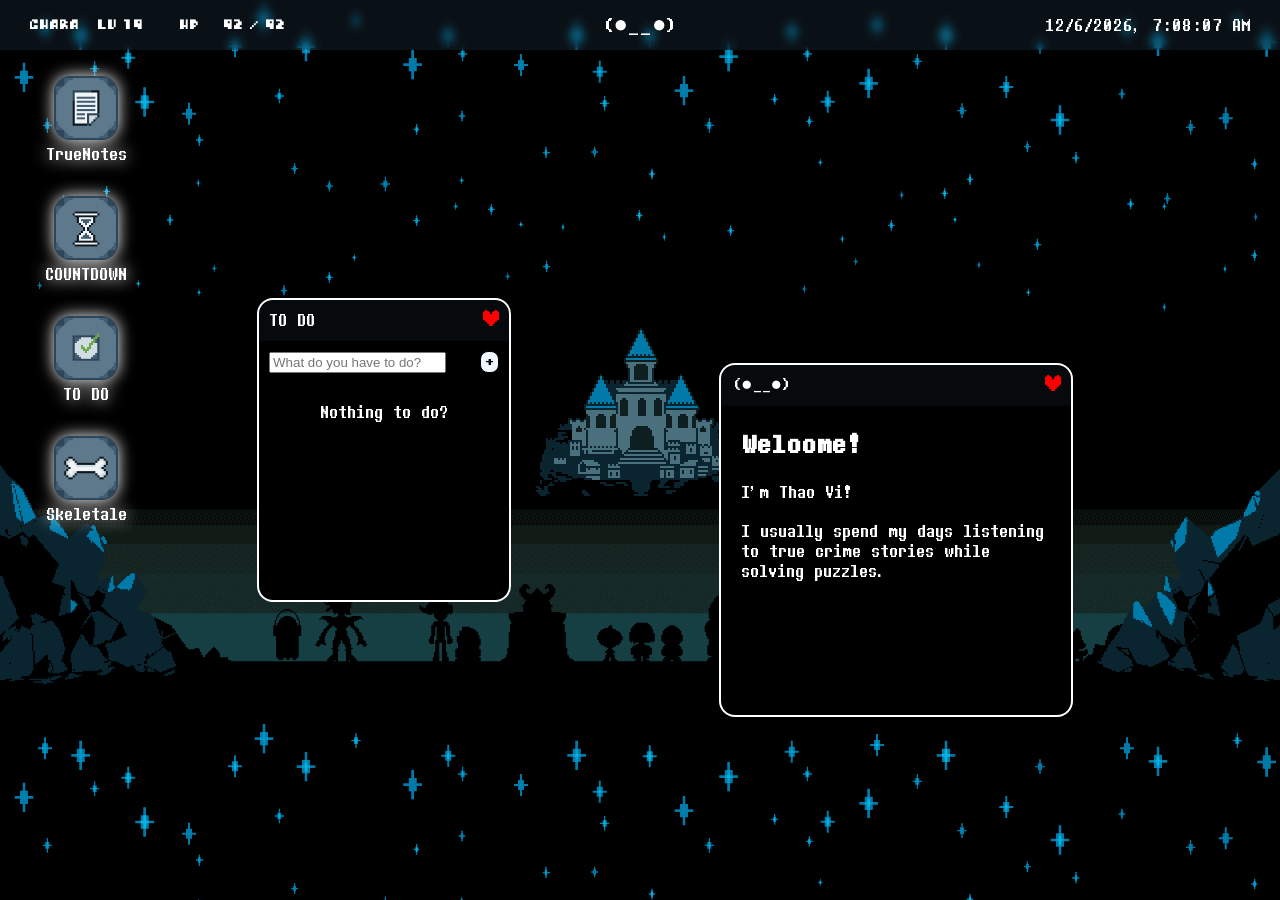
==== commit c93139e7: "Add files via upload" ====
--- a/index.html
+++ b/index.html
@@ -48,28 +48,28 @@
       setInterval(updateTime, 1000);
     </script>
 
-    <div id="desktopApps" style="padding-top: 64px; padding-left: 16px;">
+    <div id="desktopApps">
       <div class="appIcon" id="notesIcon">
         <img src="./Images/notes.png" style="width: 64px; height: 64px; border-radius: 16px;">
-        <p style="margin: 0px; color:#2E4659; ">TrueNotes</p>
+        <p style="margin: 0px;; ">TrueNotes</p>
       </div>
       <div class="appIcon" id="countdownIcon">
         <img src="./Images/count.png" style="width: 64px; height: 64px; border-radius: 16px;">
-        <p style="margin: 0px; color:#2E4659; ">COUNTDOWN</p>
+        <p style="margin: 0px;; ">COUNTDOWN</p>
       </div>  
 
       <div class="appIcon" id="todoIcon">
         <img src="./Images/todover3.png" style="width: 64px; height: 64px; border-radius: 16px;">
-        <p style="margin: 0px; color:#2E4659; ">TO DO</p>
+        <p style="margin: 0px;; ">TO DO</p>
       </div>
 
       <div class="appIcon" id="skeletaleIcon">
         <img src="./Images/skeletale.png" style="width: 64px; height: 64px; border-radius: 16px;">
-        <p style="margin: 0px; color:#2E4659; ">Skeletale</p>
+        <p style="margin: 0px;; ">Skeletale</p>
       </div>
     </div> 
 
-    <div class="window" id="todo" style=" top:50%; left:30%; width:250px; height:300px;">
+    <div class="window" id="todo" style="overflow:hidden; top:50%; left:30%; width:250px; height:300px;">
       <div class="windowheader space-between" id="todoheader">
         <div>
           <p>TO DO</p>
--- a/style.css
+++ b/style.css
@@ -1,5 +1,3 @@
-
-
 a, a:link, a:visited {
 	color:#f68228;
 }
@@ -12,6 +10,7 @@
     background-color: aliceblue;
     margin:5px;
     border-radius: 2px;
+    flex-shrink: 0;
 }
 
 .deletetask {
@@ -28,12 +27,18 @@
 .todolist {
     overflow-y:auto;
     overflow-x: hidden;
-    height:100%;
     margin-top:10px;
+    flex:1;
+    min-height:0;
 }
 
 .todomain {
     padding: 10px;
+    height: calc(100% - 65px);
+    box-sizing:border-box;
+    display: flex;
+    flex-direction: column;
+    overflow:hidden;
 }
 
 #todoadd {
@@ -288,12 +293,15 @@
 }
 
 .appIcon {
+    color:white;
     text-align: center;
     border-radius: 8px;
     cursor: pointer;
     padding: 16px; 
-    filter: drop-shadow(0 0 8px black); 
-    width: fit-content;
+    filter: drop-shadow(0 0 8px white); 
+    width: 100px;
+    box-sizing: content-box;
+    text-align: center;
 }
 
 .notesContent {
@@ -305,17 +313,18 @@
 .notesSidebar {
     width:100%;
     display:flex;
-    height:100%;
+    height:calc(100% - 15px);
     justify-content: center;
     align-items: end;
     padding:10px;
     background-image: url("./Images/flowers.png");
     background-size: cover;
     transition: width 0.5s ease;
+    border-radius: 0 0px 16px 16px;
 }
 .notesSidebar.compressed{
     padding: 10px;
-    height: 100%;
+    height: calc(100% - 15px);
     width:90px;
     background:rgba(124, 147, 165, 0.5);
     background-image: url("./Images/flowers.png");
@@ -338,11 +347,10 @@
 
 #desktopApps {
     position: absolute;
-    top: 32px;
-    left: 16px;
-
-    display: grid;
-    grid-template-rows: repeat(3, 96px);
+    top: 60px;
+    left: 20px;
+
+    display: column;
     gap: 16px;
 }
 
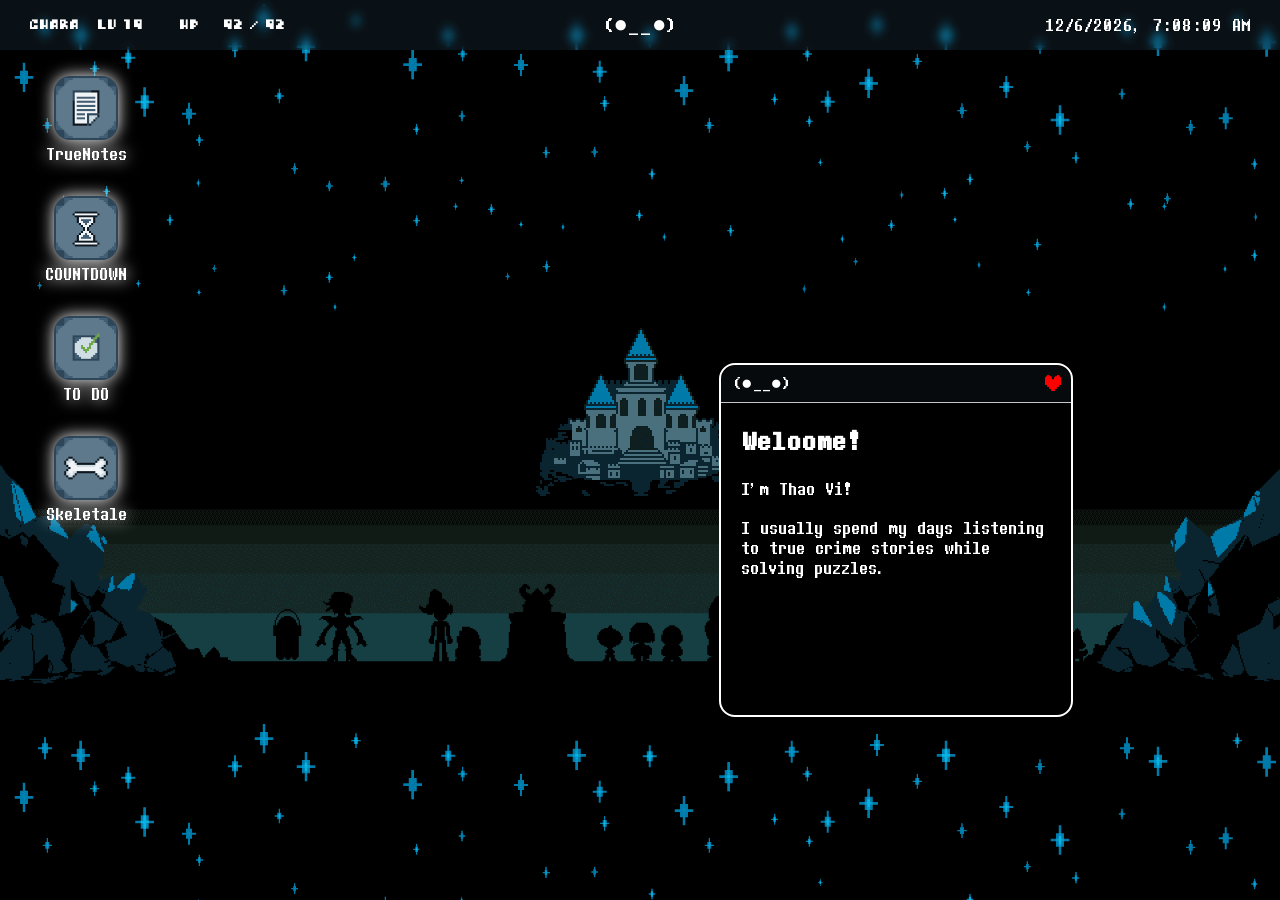
==== commit da543923: "Add files via upload" ====
--- a/index.html
+++ b/index.html
@@ -51,25 +51,25 @@
     <div id="desktopApps">
       <div class="appIcon" id="notesIcon">
         <img src="./Images/notes.png" style="width: 64px; height: 64px; border-radius: 16px;">
-        <p style="margin: 0px;; ">TrueNotes</p>
+        <p style="margin: 0px; ">TrueNotes</p>
       </div>
       <div class="appIcon" id="countdownIcon">
         <img src="./Images/count.png" style="width: 64px; height: 64px; border-radius: 16px;">
-        <p style="margin: 0px;; ">COUNTDOWN</p>
+        <p style="margin: 0px; ">COUNTDOWN</p>
       </div>  
 
       <div class="appIcon" id="todoIcon">
         <img src="./Images/todover3.png" style="width: 64px; height: 64px; border-radius: 16px;">
-        <p style="margin: 0px;; ">TO DO</p>
+        <p style="margin: 0px; ">TO DO</p>
       </div>
 
       <div class="appIcon" id="skeletaleIcon">
         <img src="./Images/skeletale.png" style="width: 64px; height: 64px; border-radius: 16px;">
-        <p style="margin: 0px;; ">Skeletale</p>
+        <p style="margin: 0px; ">Skeletale</p>
       </div>
     </div> 
 
-    <div class="window" id="todo" style="overflow:hidden; top:50%; left:30%; width:250px; height:300px;">
+    <div class="window" id="todo" style=" display:none; overflow:hidden; top:50%; left:30%; width:250px; height:300px;">
       <div class="windowheader space-between" id="todoheader">
         <div>
           <p>TO DO</p>
@@ -106,32 +106,35 @@
       </div>
       <div class="cdmain">
         <div class="cdlist" id="cdlist">
-          <div id="cdheader" class="space-between">
-            <div style="color:black;">Add a countdown</div>
-            <div id="showadd" title="Add Countdown">
-              +
-            </div>
-          </div>
-        <div class="newcd no" id="newcd">
-          <p style="text-align:center"> Set New Countdown </p>
-          <input type="text" name="event" placeholder="Event" class="eventinput"/>
-          <div class="buttons space-between" id="inputs">
-            <input type="date" name="date" class="dateinput"/>
-            <input type="time" name="time" class="timeinput"/>
-          </div>
-          <div class="buttons space-between">
-            <div class="dropdown">
-              <button class="dropbtn">Precision</button>
-              <div class="dropdown-content">
-                <a id="day">Day</a>
-                <a id="hour">Hour</a>
-                <a id="minute">Minute</a>
-                <a id="second">Second</a>
+          <div id="cdheader">
+            <div class="space-between">
+              <div style="color:black;">Add a countdown</div>
+              <div id="showadd" title="Add Countdown">+</div>
+            </div>
+
+          
+            <div class="newcd no" id="newcd">
+              <input type="text" name="event" placeholder="Event" class="eventinput"/>
+              <div class="buttons space-between" id="inputs">
+                <input type="date" name="date" class="dateinput"/>
+                <input type="time" name="time" class="timeinput"/>
+            </div>
+
+            <div class="buttons space-between">
+              <div class="dropdown">
+                <button class="dropbtn">Precision</button>
+                <div class="dropdown-content">
+                  <a id="day">Day</a>
+                  <a id="hour">Hour</a>
+                  <a id="minute">Minute</a>
+                  <a id="second">Second</a>
+                </div>
               </div>
-            </div>
-            <div class="dropbtn hoverbig" id="addbutton">ADD</div>
-          </div>
-        </div>
+              <div class="dropbtn hoverbig" id="addbutton">ADD</div>
+            </div>
+            </div> 
+          </div>
+
           <div id="list">
             <div>Your Countdowns</div>
             <!-- cd name - show - edit -->
@@ -187,10 +190,10 @@
           </div>
         </div>
           <div class="buttonContainer center">
-            <div class="button no hoverbig" id="backbutton" onclick="backSkel()">
+            <div class="button no hoverbig select-none" id="backbutton" onclick="backSkel()">
             < BACK
             </div>
-            <div class="button hoverbig" id="nextbutton" onclick="nextSkel()">
+            <div class="button hoverbig select-none" id="nextbutton" onclick="nextSkel()">
             NEXT >
             </div>
           </div>
--- a/style.css
+++ b/style.css
@@ -1,3 +1,10 @@
+select-none {
+    -webkit-user-select: none; 
+    -moz-user-select: none; 
+    -ms-user-select: none; 
+    user-select: none; 
+}
+
 a, a:link, a:visited {
 	color:#f68228;
 }
@@ -11,6 +18,14 @@
     margin:5px;
     border-radius: 2px;
     flex-shrink: 0;
+    font-family:"Determination Mono","Determination Sans","8-bit Operator","FixedSys","Courier New",monospace;
+    font-weight: lighter;
+}
+
+.done > div:first-child{
+    text-decoration: line-through;
+    text-decoration-color: #777;
+    text-decoration-thickness: 2px;
 }
 
 .deletetask {
@@ -94,10 +109,10 @@
 .countdownEvent {
     font-size: larger;
     font-weight: bold;
-    padding: 20px;
+    padding: 10px;
     width: 125px;
-    border-radius: 16px;
-    margin: 10px;
+    border-radius: 10px;
+    margin: 15px;
     margin-bottom: 0px;
     background-color: white;
 }
@@ -114,16 +129,44 @@
     overflow-x: hidden;
     padding: 5x;
 }
+
+.todoinput {
+    border-radius: 4px;
+    max-height: 20px;
+    font-family:"Determination Sans","Determination Mono","8-bit Operator","FixedSys",Arial,sans-serif;
+    font-size: 16px;
+    padding: 7px;
+    width: 180px;
+    margin-left: 5px;
+}
+
+.todoinput::placeholder {
+    font-family:"Determination Sans","Determination Mono","8-bit Operator","FixedSys",Arial,sans-serif;
+    font-size: 16px;
+}
+
 #inputs {
     margin:0px 0px 5px 0;
 }
 .dateinput {
     border-radius: 4px;
 }
+
+.dateinput::content{
+    font-family:"Determination Sans","Determination Mono","8-bit Operator","FixedSys",Arial,sans-serif;
+    font-size: 16px;
+}
+
 .eventinput{
-    width: 210px;
+    width: 198px;
     margin: 10px 0;
 }
+
+.eventinput ::placeholder{
+    font-family:"Determination Sans","Determination Mono","8-bit Operator","FixedSys",Arial,sans-serif;
+    font-size: 16px;
+}
+
 #showadd:hover {
     background: rgba(255,255,255,0.5);
 }
@@ -191,6 +234,7 @@
     background-color: white;
     cursor: pointer;
     max-width: 20px;
+    max-height: 20px;
     color:black;
 }
 .cdmain {
@@ -201,6 +245,7 @@
   background-color: #ffffff;
   color: rgb(0, 0, 0);
   padding: 7px;
+  font-family:"Determination Mono","Determination Sans","8-bit Operator","FixedSys","Courier New",monospace;
   font-size: 12px;
   border: solid 1px gray;
   border-radius: 4px;
@@ -216,17 +261,19 @@
   display: none;
   position: absolute;
   background-color: #f1f1f1;
-  min-width: 120px;
+  min-width: 100px;
   box-shadow: 0px 8px 16px 0px rgba(0,0,0,0.2);
   z-index: 1;
 }
 
 .dropdown-content a {
   color: black;
-  padding: 12px 16px;
+  padding: 10px 12px;
   text-decoration: none;
   display: block;
   cursor: pointer;
+  height:20px;
+  font-size: 16px;
 }
 
 .dropdown-content a:hover {background-color: #ddd;}
@@ -277,14 +324,14 @@
 }
 
 .windowheader {
-    height:20px;
+    height:17px;
     margin:0;
     padding:10px;
     background:rgba(43, 69, 90, 0.15);
     color:white;
     cursor:move;
     border-radius:16px 16px 0 0;
-    border-bottom:solid 1px rgba(0,0,0,0.25); 
+    border-bottom:solid 1px rgba(255, 254, 254, 0.774); 
 }
 
 .selected { 
@@ -313,7 +360,7 @@
 .notesSidebar {
     width:100%;
     display:flex;
-    height:calc(100% - 15px);
+    height:calc(100% - 12px);
     justify-content: center;
     align-items: end;
     padding:10px;
@@ -324,7 +371,7 @@
 }
 .notesSidebar.compressed{
     padding: 10px;
-    height: calc(100% - 15px);
+    height: calc(100% - 12px);
     width:90px;
     background:rgba(124, 147, 165, 0.5);
     background-image: url("./Images/flowers.png");
@@ -431,12 +478,17 @@
     transition: opacity 0.2s ease;
 }
 
+#heart img {
+    object-fit: contain;
+    max-height: 16px;
+    transition: opacity 0.2s ease;
+}
+
 #heart {
     position: absolute;
     filter:drop-shadow(0 0 4px rgba(255,70,70,0.8));
     top: 50px;
     left: 80px;
-
     transition: top 0.3s, left 0.3s;
 }
 
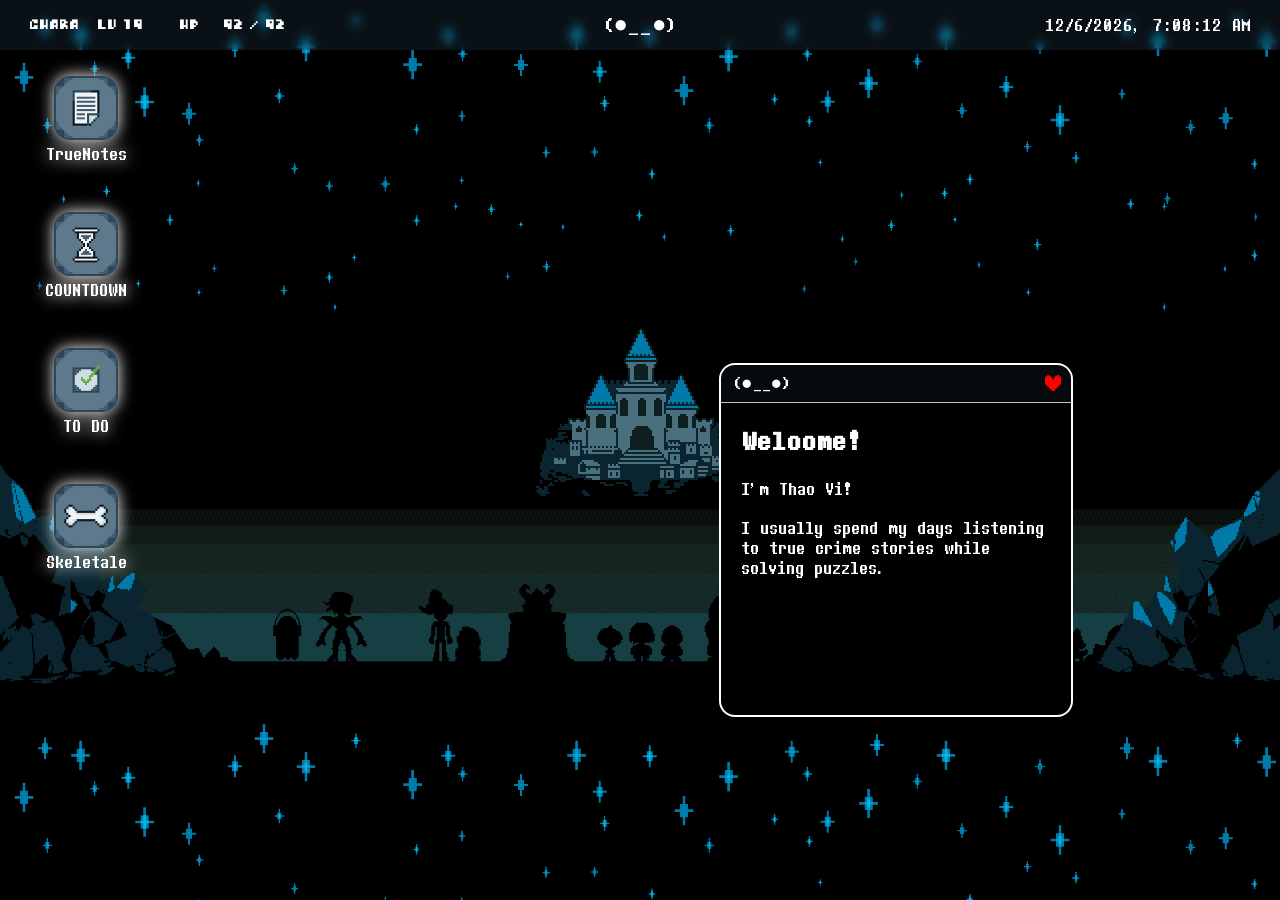
==== commit e885cb43: "Add files via upload" ====
--- a/index.html
+++ b/index.html
@@ -114,33 +114,41 @@
 
           
             <div class="newcd no" id="newcd">
-              <input type="text" name="event" placeholder="Event" class="eventinput"/>
-              <div class="buttons space-between" id="inputs">
-                <input type="date" name="date" class="dateinput"/>
-                <input type="time" name="time" class="timeinput"/>
-            </div>
-
-            <div class="buttons space-between">
-              <div class="dropdown">
-                <button class="dropbtn">Precision</button>
-                <div class="dropdown-content">
-                  <a id="day">Day</a>
-                  <a id="hour">Hour</a>
-                  <a id="minute">Minute</a>
-                  <a id="second">Second</a>
-                </div>
-              </div>
-              <div class="dropbtn hoverbig" id="addbutton">ADD</div>
-            </div>
-            </div> 
-          </div>
+              <div class="form-group">
+                <label for="eventinput">Event Name</label>
+                <input type="text" id="eventinput" name="event" placeholder="Event" class="cd-input eventinput"/>
+              </div>
+
+              <div class="form-row">
+                  <div class="form-group">
+                    <label for="dateinput">Date</label>
+                    <input type="date" id="dateinput" name="date" class="cd-input dateinput"/>
+                  </div>
+                  <div class="form-group">
+                    <label for="timeinput">Time</label>
+                    <input type="time" id="timeinput" name="time" class="cd-input timeinput"/>
+                  </div>
+              </div>
+            
+
+              <div class="form-row space-between alignment-center">
+                  <div class="dropdown">
+                    <button type="button" class="dropbtn" id="precisionBtn">Precision: Second</button>
+                    <div class="dropdown-content">
+                      <a id="day">Day</a>
+                      <a id="hour">Hour</a>
+                      <a id="minute">Minute</a>
+                      <a id="second">Second</a>
+                    </div>
+                  </div>
+                  <button type="button" class="dropbtn hoverbig" id="addbutton">ADD</button>
+              </div>
+            </div>
+          </div> 
 
           <div id="list">
             <div>Your Countdowns</div>
-            <!-- cd name - show - edit -->
-          </div>
-        </div>
-        <div class="cd">
+          </div>
         </div>
       </div>
     </div> 
--- a/style.css
+++ b/style.css
@@ -1,3 +1,10 @@
+#addbutton {
+  background-color: #ffffff;
+  font-weight: bold;
+}
+
+
+
 select-none {
     -webkit-user-select: none; 
     -moz-user-select: none; 
@@ -121,8 +128,16 @@
 }
 
 .newcd {
-    margin-bottom: 5px;
-}
+  display: flex;
+  flex-direction: column;
+  gap: 8px;
+  background-color: #dbeaff;
+  padding: 10px;
+  border-radius: 6px;
+  border: 1px solid #94b0ff;
+  margin-top: 8px;
+}
+
 #list {
     flex:1;
     overflow-y: auto;
@@ -145,16 +160,8 @@
     font-size: 16px;
 }
 
-#inputs {
-    margin:0px 0px 5px 0;
-}
 .dateinput {
     border-radius: 4px;
-}
-
-.dateinput::content{
-    font-family:"Determination Sans","Determination Mono","8-bit Operator","FixedSys",Arial,sans-serif;
-    font-size: 16px;
 }
 
 .eventinput{
@@ -179,7 +186,7 @@
     border-radius: 8px;
 }
 .cdmain {
-    padding: 10px;
+    padding: 15px;
     height: calc(100% - 45px);
     box-sizing: border-box;
     overflow-y: auto;
@@ -224,6 +231,48 @@
     border-radius: 4px;
     background-color: aliceblue;
     padding: 5px;
+}
+
+.form-group {
+  display: flex;
+  flex-direction: column;
+  gap: 2px;
+  flex: 1;
+}
+
+.form-group label {
+  font-size: 11px;
+  color: #2b455a;
+  font-weight: bold;
+}
+
+.form-row {
+  display: flex;
+  gap: 8px;
+  width: 100%;
+}
+
+.alignment-center {
+  align-items: center;
+  margin-top: 4px;
+}
+
+.cd-input {
+  box-sizing: border-box;
+  width: 100%;
+  padding: 5px 7px;
+  border: 1px solid #7c93a5;
+  border-radius: 4px;
+  background-color: #ffffff;
+  font-family: "Determination Sans", "Determination Mono", monospace;
+  font-size: 14px;
+  color: #000;
+}
+
+.cd-input:focus {
+  outline: none;
+  border-color: #2b455a;
+  box-shadow: 0 0 2px #2b455a;
 }
 
 #showadd {
@@ -237,19 +286,16 @@
     max-height: 20px;
     color:black;
 }
-.cdmain {
-    padding: 15px;
-}
 
 .dropbtn {
   background-color: #ffffff;
-  color: rgb(0, 0, 0);
-  padding: 7px;
-  font-family:"Determination Mono","Determination Sans","8-bit Operator","FixedSys","Courier New",monospace;
+  color: #000;
+  padding: 6px 10px;
+  font-family: "Determination Mono", monospace;
   font-size: 12px;
-  border: solid 1px gray;
+  border: 1px solid #7c93a5;
   border-radius: 4px;
-  cursor:pointer;
+  cursor: pointer;
 }
 
 .dropdown {
@@ -397,7 +443,8 @@
     top: 60px;
     left: 20px;
 
-    display: column;
+    display: flex;
+    flex-direction: column;
     gap: 16px;
 }
 
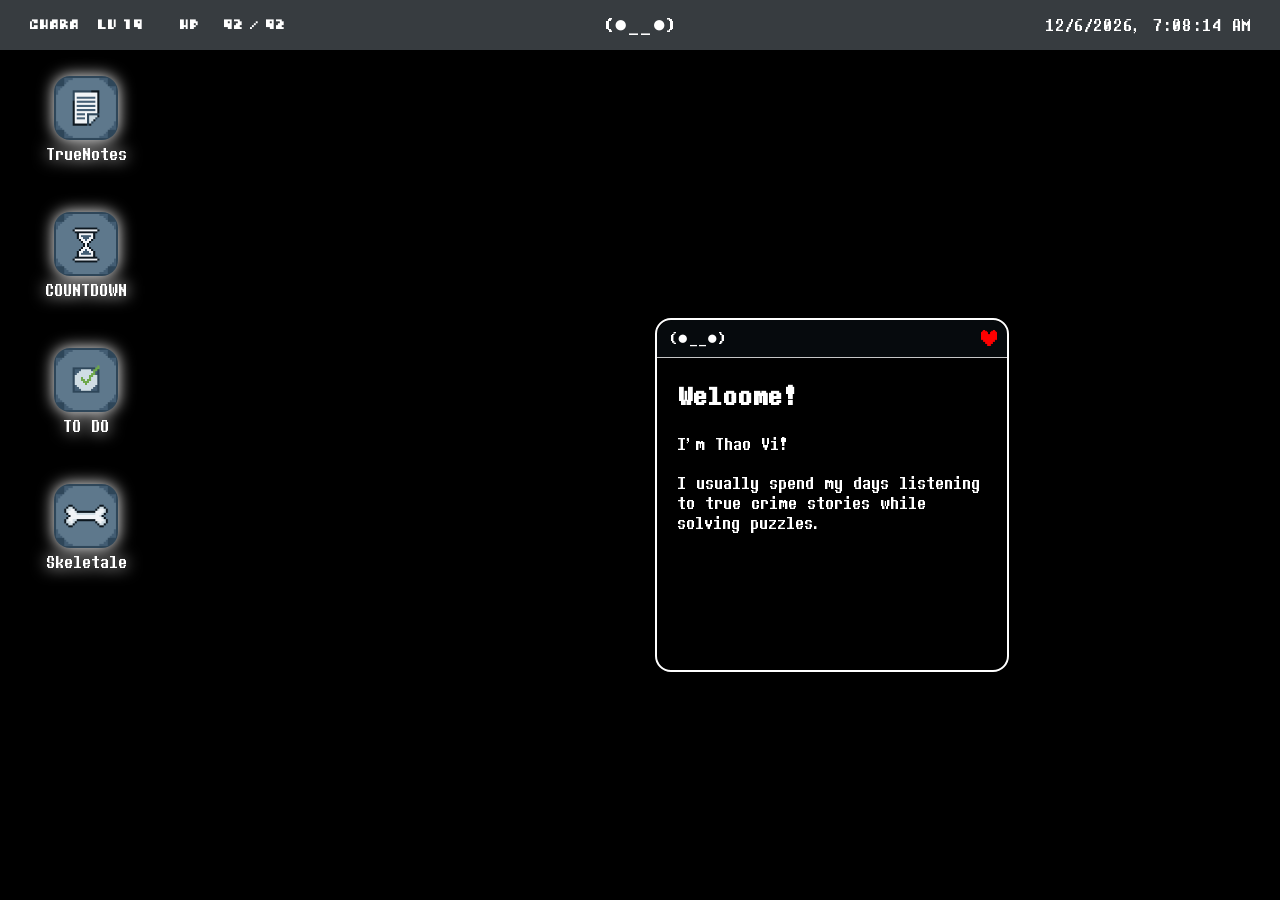
==== commit d7c03649: "Add files via upload" ====
--- a/index.html
+++ b/index.html
@@ -4,8 +4,8 @@
     <link rel="stylesheet" type="text/css" href="style.css"/>
     <link rel="stylesheet" type="text/css" href="./undertalefont/undertale.css"/>
   </head>
-  <body class="ut-dialogue" style="background-color: black;margin:20px; background-image: url('./Images/background.png'); background-size: cover;">
-    <div class="window" id="welcome" style="width:350px; top:60%; left:70%; height:350px">
+  <body class="ut-dialogue" style="background-color: black;margin:20px; ">
+    <div class="window" id="welcome" style="width:350px; top:55%; left:65%; height:350px">
 
       <div class="windowheader space-between" id="welcomeheader">
         <div>
@@ -26,7 +26,7 @@
       </div>
     </div>
 
-    <div id="top" style="height:50px; width:100%; position:absolute; top:0; left:0; box-sizing:border-box; background-color:rgba(43, 69, 90, 0.25); backdrop-filter: blur(5px); color:white;"> 
+    <div id="top"> 
       <div style="display: flex;align-items: center;justify-content: space-between; height:100%; width:100%;">
         <div style="margin-left:30px;">
             <p class="ut-stats">CHARA&nbsp;&nbsp;&nbsp;LV 19&nbsp;&nbsp;&nbsp;&nbsp;&nbsp;&nbsp;HP&nbsp;&nbsp;&nbsp;&nbsp;92 / 92</p>
@@ -69,7 +69,7 @@
       </div>
     </div> 
 
-    <div class="window" id="todo" style=" display:none; overflow:hidden; top:50%; left:30%; width:250px; height:300px;">
+    <div class="window" id="todo" style=" display:none; overflow:hidden; top:35%; left:25%; width:250px; height:300px;">
       <div class="windowheader space-between" id="todoheader">
         <div>
           <p>TO DO</p>
@@ -92,7 +92,7 @@
       </div>
     </div> 
 
-    <div class="window" id="countdown" style="display:none; top:40%; left:30%; width:250px; height:300px;">
+    <div class="window" id="countdown" style="display:none; top:40%; left:30%; width:320px; height:380px;">
       <div class="windowheader space-between" id="countdownheader">
         <div>
           <p>COUNTDOWN</p>
@@ -108,7 +108,7 @@
         <div class="cdlist" id="cdlist">
           <div id="cdheader">
             <div class="space-between">
-              <div style="color:black;">Add a countdown</div>
+              <div id="textup" style="color:black; padding: 5px">Add a countdown</div>
               <div id="showadd" title="Add Countdown">+</div>
             </div>
 
@@ -133,7 +133,7 @@
 
               <div class="form-row space-between alignment-center">
                   <div class="dropdown">
-                    <button type="button" class="dropbtn" id="precisionBtn">Precision: Second</button>
+                    <button type="button" class="dropbtn" id="precisionBtn">Precision: Second ▼</button>
                     <div class="dropdown-content">
                       <a id="day">Day</a>
                       <a id="hour">Hour</a>
@@ -141,19 +141,19 @@
                       <a id="second">Second</a>
                     </div>
                   </div>
-                  <button type="button" class="dropbtn hoverbig" id="addbutton">ADD</button>
+                  <button type="button" class="dropbtn" id="addbutton">ADD</button>
               </div>
             </div>
           </div> 
 
           <div id="list">
-            <div>Your Countdowns</div>
+            <div class="countdownListTitle">Your Countdowns</div>
           </div>
         </div>
       </div>
     </div> 
 
-    <div class="window" id="notes" style=" top:40%; left:30%; width:500px; height:400px; display:none;">
+    <div class="window" id="notes" style=" top:40%; left:45%; width:500px; height:400px; display:none;">
       <div class="windowheader space-between" id="notesheader">
         <div>
           <p>TRUENOTES</p>
@@ -175,7 +175,7 @@
             <div class="notesMain no" id="notesContent" ></div>
           </div>
     </div>
-    <div class="window" id="skeletale" style=" top:50%; left:30%; display:none; width:550px; height:530px;">
+    <div class="window" id="skeletale" style=" top:45%; left:50%; display:none; width:550px; height:530px;">
       <div class="windowheader space-between" id="skeletaleheader">
           <div>
             <p>SKELETALE</p>
--- a/style.css
+++ b/style.css
@@ -1,11 +1,26 @@
+body {
+    cursor:default
+}
+
+button, 
+.dropbtn, 
+.closebutton, 
+.appIcon, 
+.hoverbig, 
+#showadd, 
+#todoadd {
+    cursor: pointer;
+}
+
 #addbutton {
   background-color: #ffffff;
   font-weight: bold;
-}
-
-
-
-select-none {
+  height:30px;
+}
+
+
+
+.select-none {
     -webkit-user-select: none; 
     -moz-user-select: none; 
     -ms-user-select: none; 
@@ -66,7 +81,6 @@
 #todoadd {
     border-radius: 8px;
     padding: 0 4px;
-    cursor: pointer;
     border: solid 1px;
     background-color: aliceblue;
     color:black;
@@ -131,7 +145,7 @@
   display: flex;
   flex-direction: column;
   gap: 8px;
-  background-color: #dbeaff;
+  background-color: #c3c6c9;
   padding: 10px;
   border-radius: 6px;
   border: 1px solid #94b0ff;
@@ -139,10 +153,11 @@
 }
 
 #list {
-    flex:1;
+    min-height: 0;
+    flex: 1;
     overflow-y: auto;
     overflow-x: hidden;
-    padding: 5x;
+    padding: 5xp;
 }
 
 .todoinput {
@@ -164,10 +179,6 @@
     border-radius: 4px;
 }
 
-.eventinput{
-    width: 198px;
-    margin: 10px 0;
-}
 
 .eventinput ::placeholder{
     font-family:"Determination Sans","Determination Mono","8-bit Operator","FixedSys",Arial,sans-serif;
@@ -178,19 +189,34 @@
     background: rgba(255,255,255,0.5);
 }
 
+.cdlist {
+    display: flex;
+    flex-direction: column;
+    height: 100%;
+    min-height: 0;
+}
+
 .cdListItem {
-    gap: 8px;
-    padding: 8px;
+    display: flex;
+    justify-content: space-between;
+    align-items: center;
+
+    gap: 10px;
+    padding: 10px;
     margin-bottom: 8px;
-    background: rgba(255,255,255,0.35);
+
+    background: rgba(255,255,255,0.55);
+    border: 1px solid rgba(43,69,90,0.15);
     border-radius: 8px;
 }
 .cdmain {
     padding: 15px;
     height: calc(100% - 45px);
     box-sizing: border-box;
-    overflow-y: auto;
-    overflow-x: hidden;
+    display: flex;
+    flex-direction: column;
+
+    overflow: hidden;
 }
 .cdListInfo {
     display: flex;
@@ -210,26 +236,34 @@
 
 .cdListButtons {
     display: flex;
-    gap: 3px;
-}
-
-.cdListButtons button {
+    gap: 4px;
+    flex-shrink: 0;
+}
+
+.cdListButtons button { 
     border: 1px solid rgba(0,0,0,0.25);
-    border-radius: 6px;
+    border-radius: 5px;
     background: mintcream;
+    font-family: inherit;
+    font-size: 11px;
+    padding: 5px 6px;
     cursor: pointer;
-    font-family: inherit;
-    font-size: 9px;
-    padding: 4px;
-}
-
+    transition: transform 0.1s, background-color 0.1s;
+}
+.countdownListTitle {
+    font-weight: bold;
+    color: #2b455a;
+
+    margin: 10px 5px 8px;
+}
 .cdListButtons button:hover {
     background: white;
+    transform: scale(1.05);
 }
 #cdheader {
     margin-bottom: 15px;
     border-radius: 4px;
-    background-color: aliceblue;
+    background-color: white;
     padding: 5px;
 }
 
@@ -241,9 +275,10 @@
 }
 
 .form-group label {
-  font-size: 11px;
+  font-size: 13px;
   color: #2b455a;
   font-weight: bold;
+  padding: 0 5px;
 }
 
 .form-row {
@@ -260,9 +295,10 @@
 .cd-input {
   box-sizing: border-box;
   width: 100%;
-  padding: 5px 7px;
+  height: 30px;
+  padding: 5px 8px;
   border: 1px solid #7c93a5;
-  border-radius: 4px;
+  border-radius: 5px;
   background-color: #ffffff;
   font-family: "Determination Sans", "Determination Mono", monospace;
   font-size: 14px;
@@ -281,7 +317,6 @@
     border-radius: 8px;
     padding: 4px 4px 8px 8px; 
     background-color: white;
-    cursor: pointer;
     max-width: 20px;
     max-height: 20px;
     color:black;
@@ -295,7 +330,7 @@
   font-size: 12px;
   border: 1px solid #7c93a5;
   border-radius: 4px;
-  cursor: pointer;
+  height:30px;
 }
 
 .dropdown {
@@ -317,8 +352,7 @@
   padding: 10px 12px;
   text-decoration: none;
   display: block;
-  cursor: pointer;
-  height:20px;
+  height:17px;
   font-size: 16px;
 }
 
@@ -338,6 +372,10 @@
 
 .footprints {
     margin-bottom:5px;
+    padding: 5px;
+    background-color: rgba(255, 255, 255, 0.694);
+    border-radius: 50%;
+    display: inline-block;
 }
 .footprints.left {
     transform: translateX(-15px);
@@ -353,7 +391,6 @@
     margin: 5px;
 }
 .closebutton {
-    cursor: pointer; 
     width:16px; 
     height:16px;
     border-radius:16px; 
@@ -367,6 +404,17 @@
     background: black;
     padding:0;
     transform: translate(-50%, -50%);
+}
+
+#top {
+    height:50px;
+    width:100%; 
+    position:absolute; 
+    top:0; left:0; 
+    box-sizing:border-box; 
+    background-color:rgba(218, 237, 253, 0.25); 
+    backdrop-filter: blur(5px); 
+    color:white;
 }
 
 .windowheader {
@@ -382,14 +430,13 @@
 
 .selected { 
     background-color: rgba(143, 220, 250, 0.215);
-    height:80px
+    height:100%
 }
 
 .appIcon {
     color:white;
     text-align: center;
     border-radius: 8px;
-    cursor: pointer;
     padding: 16px; 
     filter: drop-shadow(0 0 8px white); 
     width: 100px;
@@ -454,7 +501,6 @@
     background-color: mintcream;
     width: fit-content;
     padding: 5px 10px;
-    cursor:pointer;
     color:black;
 }
 
